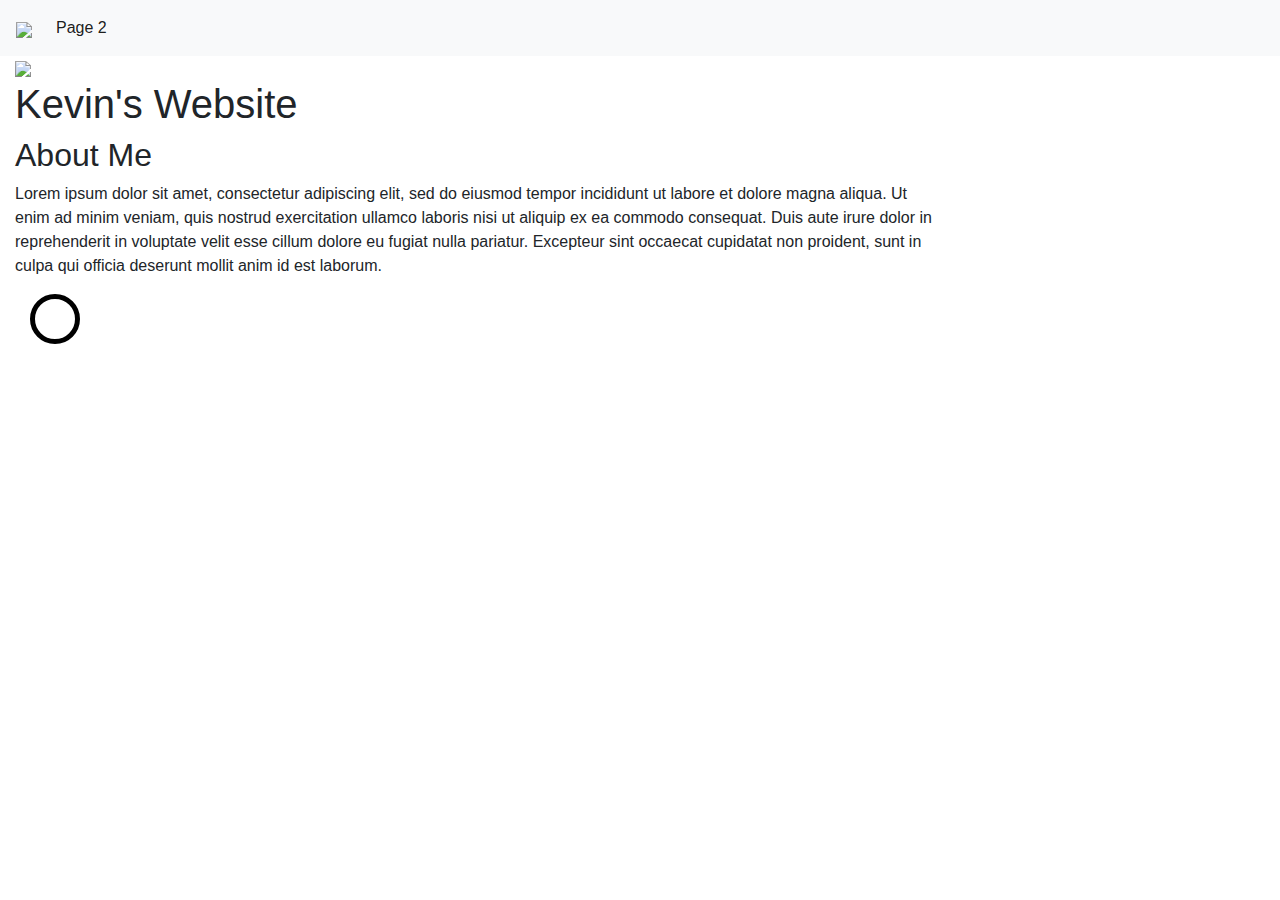
==== index.html @ d6788737 "added first circle; making button load out" ====
<!doctype html>
<html lang="en">
  <head>
    <!-- Required meta tags -->
    <meta charset="utf-8">
    <meta name="viewport" content="width=device-width, initial-scale=1, shrink-to-fit=no">

    <!-- Bootstrap CSS -->
    <link rel="stylesheet" href="https://stackpath.bootstrapcdn.com/bootstrap/4.5.2/css/bootstrap.min.css" integrity="sha384-JcKb8q3iqJ61gNV9KGb8thSsNjpSL0n8PARn9HuZOnIxN0hoP+VmmDGMN5t9UJ0Z" crossorigin="anonymous">

    <link rel="stylesheet" href="style.css">

    <title>About Kevin</title>
  </head>
  <body>
<!-- Navbar code -->
    <nav class="navbar navbar-expand-lg navbar-light bg-light">
      <a class="navbar-brand" href="index.html">
        <img src="testLogoNavbar.png" >
      </a>
      <!-- makes the hamburger button -->
      <button class="navbar-toggler" type="button" data-toggle="collapse" data-target="#navbarSupportedContent" aria-controls="navbarSupportedContent" aria-expanded="false" aria-label="Toggle navigation">
    <span class="navbar-toggler-icon"></span>
      </button>
      <div class="collapse navbar-collapse" id="navbarSupportedContent">
    <ul class="navbar-nav mr-auto">
      <li class="nav-item active">
        <a class="nav-link" href="page2.html">Page 2 <span class="sr-only">(current)</span></a>
      </li>
    </nav>
  <div class="container-fluid">
    <div class="row">
      <div class="col">
        <img src="testLogoMain.png">
        <h1> Kevin's Website</h1>
      </div> 
    </div>
    <div class="row">
      <div class="col-sm-9">
        <h2>About Me</h2>
        <p>Lorem ipsum dolor sit amet, consectetur adipiscing elit, sed do eiusmod tempor incididunt ut labore et dolore magna aliqua. Ut enim ad minim veniam, quis nostrud exercitation ullamco laboris nisi ut aliquip ex ea commodo consequat. Duis aute irure dolor in reprehenderit in voluptate velit esse cillum dolore eu fugiat nulla pariatur. Excepteur sint occaecat cupidatat non proident, sunt in culpa qui officia deserunt mollit anim id est laborum.</p>
        <div class="container-fluid">
          <div class="row">
            <div class="col">
              <div class="button-border rounded-circle text-center"><a href="page2.html"></a></div>
            </div>
            <div class="col">

            </div>
            <div class="col">

            </div>
          </div>
          <div class="row">
            <div class="col">

            </div>
            <div class="col">

            </div>
            <div class="col">

            </div>
          </div>
        </div>
      </div>
      <div class="col-sm-3">

      </div>
    </div>
  </div>




    <!-- Optional JavaScript -->
    <!-- jQuery first, then Popper.js, then Bootstrap JS -->
    <script src="https://code.jquery.com/jquery-3.5.1.slim.min.js" integrity="sha384-DfXdz2htPH0lsSSs5nCTpuj/zy4C+OGpamoFVy38MVBnE+IbbVYUew+OrCXaRkfj" crossorigin="anonymous"></script>
    <script src="https://cdn.jsdelivr.net/npm/popper.js@1.16.1/dist/umd/popper.min.js" integrity="sha384-9/reFTGAW83EW2RDu2S0VKaIzap3H66lZH81PoYlFhbGU+6BZp6G7niu735Sk7lN" crossorigin="anonymous"></script>
    <script src="https://stackpath.bootstrapcdn.com/bootstrap/4.5.2/js/bootstrap.min.js" integrity="sha384-B4gt1jrGC7Jh4AgTPSdUtOBvfO8shuf57BaghqFfPlYxofvL8/KUEfYiJOMMV+rV" crossorigin="anonymous"></script>
  </body>
</html>
---- style.css ----
.button-border {
  border: 5px solid black;
  width: 50px;
  height: 50px;
}
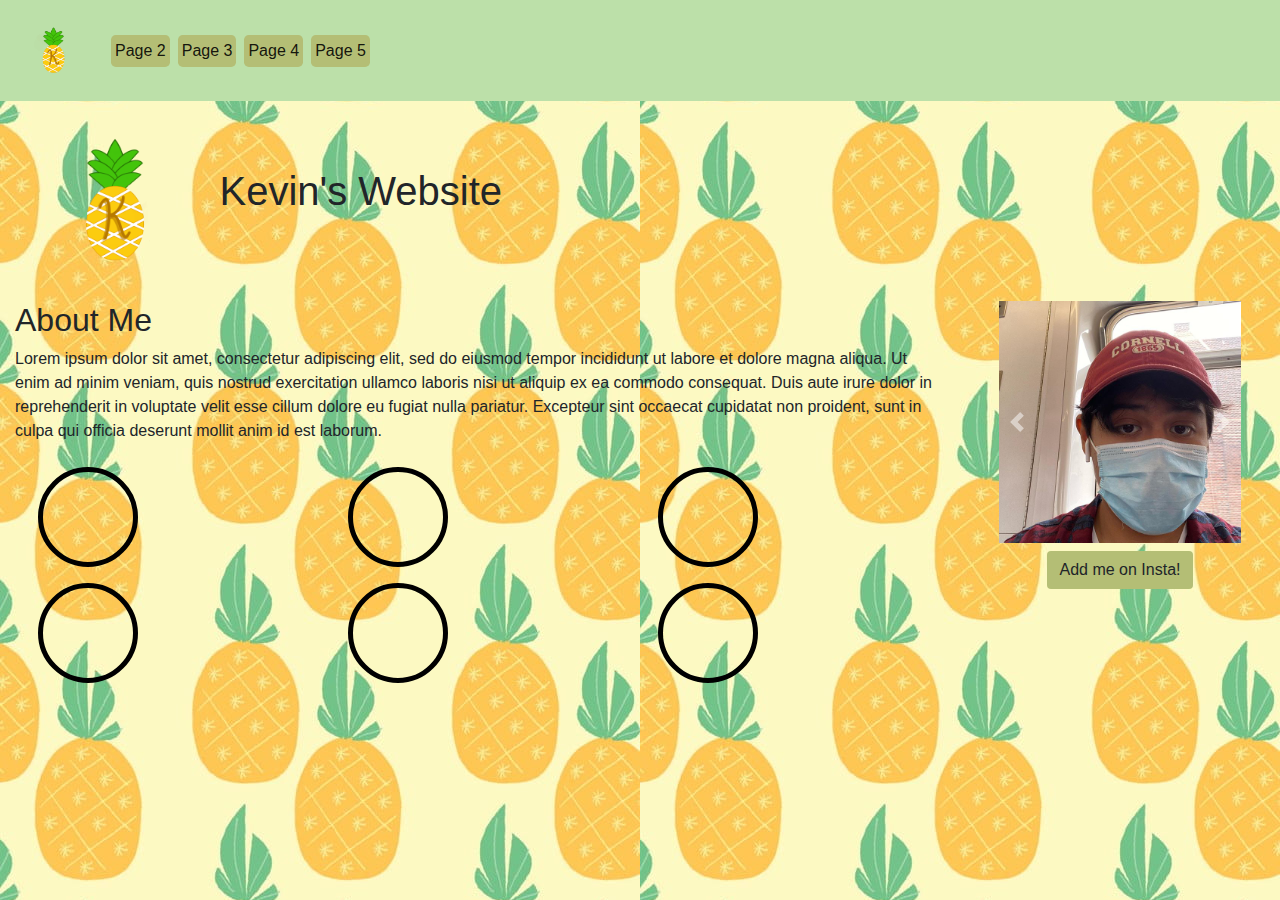
==== commit bc4fae9e: "Finished index, started on p2" ====
--- a/index.html
+++ b/index.html
@@ -1,4 +1,3 @@
-
 <!doctype html>
 <html lang="en">
   <head>
@@ -13,11 +12,11 @@
 
     <title>About Kevin</title>
   </head>
-  <body>
+  <body class="mb-4">
 <!-- Navbar code -->
-    <nav class="navbar navbar-expand-lg navbar-light bg-light">
+  <nav class="navbar navbar-expand-md navbar-light" id="nav-basic">
       <a class="navbar-brand" href="index.html">
-        <img src="testLogoNavbar.png" >
+        <img src="PersonalLogo.png" id="logo-nav" >
       </a>
       <!-- makes the hamburger button -->
       <button class="navbar-toggler" type="button" data-toggle="collapse" data-target="#navbarSupportedContent" aria-controls="navbarSupportedContent" aria-expanded="false" aria-label="Toggle navigation">
@@ -25,48 +24,92 @@
       </button>
       <div class="collapse navbar-collapse" id="navbarSupportedContent">
     <ul class="navbar-nav mr-auto">
-      <li class="nav-item active">
-        <a class="nav-link" href="page2.html">Page 2 <span class="sr-only">(current)</span></a>
+      <li class="nav-item active m-1">
+        <a class="nav-link c-btn-color p-1 rounded-lg text-center" href="page2.html">Page 2 <span class="sr-only">(current)</span></a>
       </li>
-    </nav>
+      <li class="nav-item active m-1">
+        <a class="nav-link c-btn-color p-1 rounded-lg text-center" href="page3.html">Page 3 <span class="sr-only">(current)</span></a>
+      </li>
+      <li class="nav-item active m-1">
+        <a class="nav-link c-btn-color p-1 rounded-lg text-center" href="page4.html">Page 4 <span class="sr-only">(current)</span></a>
+      </li>
+      <li class="nav-item active m-1">
+        <a class="nav-link c-btn-color p-1 rounded-lg text-center" href="page5.html">Page 5 <span class="sr-only">(current)</span></a>
+      </li>
+      <ul>
+  </nav>
+
   <div class="container-fluid">
     <div class="row">
       <div class="col">
-        <img src="testLogoMain.png">
-        <h1> Kevin's Website</h1>
+        <img src="PersonalLogo.png" id="logo-main">
+        <span class="h1"> Kevin's&nbsp;Website</span>
       </div> 
     </div>
     <div class="row">
-      <div class="col-sm-9">
+      <div class="col-md-9">
         <h2>About Me</h2>
         <p>Lorem ipsum dolor sit amet, consectetur adipiscing elit, sed do eiusmod tempor incididunt ut labore et dolore magna aliqua. Ut enim ad minim veniam, quis nostrud exercitation ullamco laboris nisi ut aliquip ex ea commodo consequat. Duis aute irure dolor in reprehenderit in voluptate velit esse cillum dolore eu fugiat nulla pariatur. Excepteur sint occaecat cupidatat non proident, sunt in culpa qui officia deserunt mollit anim id est laborum.</p>
         <div class="container-fluid">
           <div class="row">
             <div class="col">
-              <div class="button-border rounded-circle text-center"><a href="page2.html"></a></div>
+              <div class="button-border rounded-circle text-center m-2" id="page-2-button">
+                <a href="page2.html" class="stretched-link"></a>
+              </div>
             </div>
             <div class="col">
-
+              <div class="button-border rounded-circle text-center m-2" id="page-3-button">
+                <a href="page3.html" class="stretched-link"></a>
+              </div>
             </div>
             <div class="col">
-
+              <div class="button-border rounded-circle text-center m-2" id="page-4-button">
+                <a href="page4.html" class="stretched-link"></a>
+              </div>
             </div>
           </div>
           <div class="row">
             <div class="col">
-
+              <div class="button-border rounded-circle text-center m-2" id="page-5-button">
+                <a href="page5.html" class="stretched-link"></a>
+              </div>
             </div>
             <div class="col">
-
+              <div class="button-border rounded-circle text-center m-2" id="page-6-button">
+                <a href="page6.html" class="stretched-link"></a>
+              </div>
             </div>
             <div class="col">
-
+              <div class="button-border rounded-circle text-center m-2" id="page-7-button">
+                <a href="page7.html" class="stretched-link"></a>
+              </div>
             </div>
           </div>
         </div>
       </div>
-      <div class="col-sm-3">
-
+      <div class="col-md-3">
+        <div id="myCar" class="carousel slide mx-4" data-ride="carousel">
+          <div class="carousel-inner">
+            <div class="carousel-item active">
+              <img src="myFaceButCovered.jpg" class="d-block w-100" alt="...">
+            </div>
+            <div class="carousel-item">
+              <img src="pineappleFood.jpg" class="d-block w-100" alt="...">
+            </div>
+            <div class="carousel-item">
+              <img src="shrimpFood.jpg" class="d-block w-100" alt="...">
+            </div>
+          </div>
+          <a class="carousel-control-prev" href="#myCar" role="button" data-slide="prev">
+            <span class="carousel-control-prev-icon" aria-hidden="true"></span>
+            <span class="sr-only">Previous</span>
+          </a>
+          <a class="carousel-control-next" href="#myCar" role="button" data-slide="next">
+            <span class="carousel-control-next-icon" aria-hidden="true"></span>
+            <span class="sr-only">Next</span>
+          </a>
+        </div>
+        <center><button class="btn mt-2 mx-auto c-btn-color" >Add me on Insta!</button></center>
       </div>
     </div>
   </div>
--- a/style.css
+++ b/style.css
@@ -1,5 +1,36 @@
+body {
+  background-image: url("Pineapple Background.jpg");
+}
+
+#nav-basic {
+  background-color: #BCE0A9;
+}
+
+#logo-nav {
+  height: 75px;
+  width: 75px;
+}
+
+#logo-main {
+  height: 200px;
+  width: 200px;
+}
+
 .button-border {
   border: 5px solid black;
-  width: 50px;
-  height: 50px;
+  width: 100px;
+  height: 100px;
+}
+
+#page-2-button {
+  background-image: url("testImage.jpg");
+}
+
+#page-3-button {
+  background-image: url("Button_3.png");
+  
+}
+
+.c-btn-color {
+  background-color: #B4BE75;
 }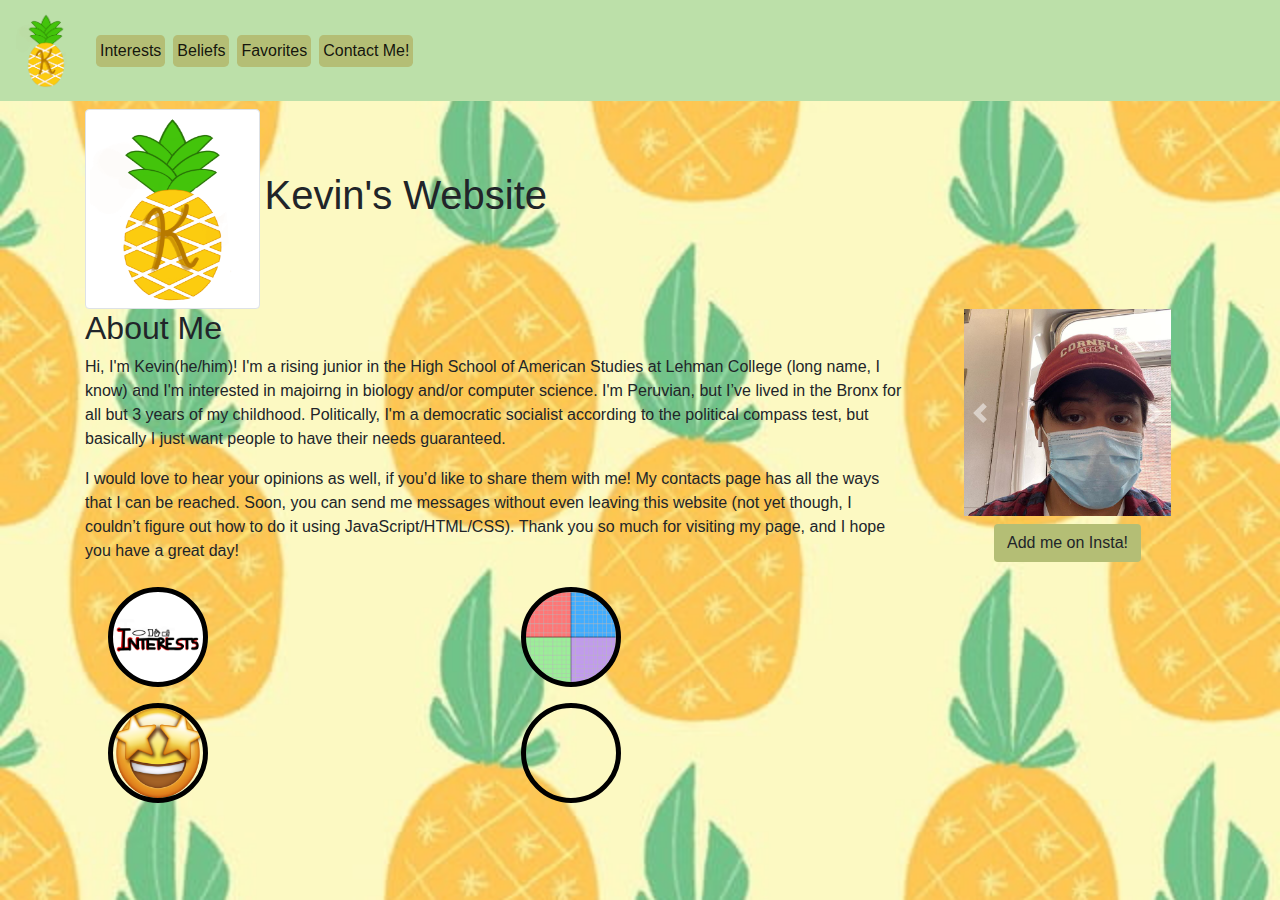
==== commit dfcb2f21: "final draft of About Me page" ====
--- a/index.html
+++ b/index.html
@@ -23,33 +23,36 @@
     <span class="navbar-toggler-icon"></span>
       </button>
       <div class="collapse navbar-collapse" id="navbarSupportedContent">
-    <ul class="navbar-nav mr-auto">
-      <li class="nav-item active m-1">
-        <a class="nav-link c-btn-color p-1 rounded-lg text-center" href="page2.html">Page 2 <span class="sr-only">(current)</span></a>
-      </li>
-      <li class="nav-item active m-1">
-        <a class="nav-link c-btn-color p-1 rounded-lg text-center" href="page3.html">Page 3 <span class="sr-only">(current)</span></a>
-      </li>
-      <li class="nav-item active m-1">
-        <a class="nav-link c-btn-color p-1 rounded-lg text-center" href="page4.html">Page 4 <span class="sr-only">(current)</span></a>
-      </li>
-      <li class="nav-item active m-1">
-        <a class="nav-link c-btn-color p-1 rounded-lg text-center" href="page5.html">Page 5 <span class="sr-only">(current)</span></a>
-      </li>
-      <ul>
+      <ul class="navbar-nav mr-auto">
+        <li class="nav-item active m-1">
+          <a class="nav-link c-btn-color p-1 rounded-lg text-center" href="page2.html">Interests<span class="sr-only">(current)</span></a>
+        </li>
+        <li class="nav-item active m-1">
+          <a class="nav-link c-btn-color p-1 rounded-lg text-center" href="page3.html">Beliefs <span class="sr-only">(current)</span></a>
+        </li>
+        <li class="nav-item active m-1">
+          <a class="nav-link c-btn-color p-1 rounded-lg text-center" href="page4.html">Favorites<span class="sr-only">(current)</span></a>
+        </li>
+        <li class="nav-item active m-1">
+          <a class="nav-link c-btn-color p-1 rounded-lg text-center" href="page5.html">Contact Me!<span class="sr-only">(current)</span></a>
+        </li>
+      </ul>
   </nav>
 
-  <div class="container-fluid">
+  <div class="container">
     <div class="row">
       <div class="col">
-        <img src="PersonalLogo.png" id="logo-main">
+        <img src="PersonalLogo.png" id="logo-main" class="img-thumbnail mt-2">
         <span class="h1"> Kevin's&nbsp;Website</span>
       </div> 
     </div>
     <div class="row">
       <div class="col-md-9">
         <h2>About Me</h2>
-        <p>Lorem ipsum dolor sit amet, consectetur adipiscing elit, sed do eiusmod tempor incididunt ut labore et dolore magna aliqua. Ut enim ad minim veniam, quis nostrud exercitation ullamco laboris nisi ut aliquip ex ea commodo consequat. Duis aute irure dolor in reprehenderit in voluptate velit esse cillum dolore eu fugiat nulla pariatur. Excepteur sint occaecat cupidatat non proident, sunt in culpa qui officia deserunt mollit anim id est laborum.</p>
+        <p>Hi, I'm Kevin(he/him)! I'm a rising junior in the High School of American Studies at Lehman College (long name, I know) and I'm interested in majoirng in biology and/or computer science. I'm Peruvian, but I’ve lived in the Bronx for all but 3 years of my childhood. Politically, I'm a democratic socialist according to the political compass test, but basically I just want people to have their needs guaranteed.</p>
+        <break>
+        <p>I would love to hear your opinions as well, if you’d like to share them with me! My contacts page has all the ways that I can be reached. Soon, you can send me messages without even leaving this website (not yet though, I couldn’t figure out how to do it using JavaScript/HTML/CSS). Thank you so much for visiting my page, and I hope you have a great day!
+        </p>
         <div class="container-fluid">
           <div class="row">
             <div class="col">
@@ -62,26 +65,16 @@
                 <a href="page3.html" class="stretched-link"></a>
               </div>
             </div>
-            <div class="col">
-              <div class="button-border rounded-circle text-center m-2" id="page-4-button">
-                <a href="page4.html" class="stretched-link"></a>
-              </div>
-            </div>
           </div>
           <div class="row">
             <div class="col">
-              <div class="button-border rounded-circle text-center m-2" id="page-5-button">
+              <div class="button-border rounded-circle text-center m-2" id="page-4-button">
                 <a href="page5.html" class="stretched-link"></a>
               </div>
             </div>
             <div class="col">
-              <div class="button-border rounded-circle text-center m-2" id="page-6-button">
-                <a href="page6.html" class="stretched-link"></a>
-              </div>
-            </div>
-            <div class="col">
-              <div class="button-border rounded-circle text-center m-2" id="page-7-button">
-                <a href="page7.html" class="stretched-link"></a>
+              <div class="button-border rounded-circle text-center m-2" id="page-5-button">
+                <a href="page5.html" class="stretched-link"></a>
               </div>
             </div>
           </div>
@@ -109,7 +102,7 @@
             <span class="sr-only">Next</span>
           </a>
         </div>
-        <center><button class="btn mt-2 mx-auto c-btn-color" >Add me on Insta!</button></center>
+        <center><a class="btn mt-2 mx-auto c-btn-color" href="https://www.instagram.com/reintroducing_/" target="_blank">Add me on Insta!</a></center>
       </div>
     </div>
   </div>
@@ -122,5 +115,6 @@
     <script src="https://code.jquery.com/jquery-3.5.1.slim.min.js" integrity="sha384-DfXdz2htPH0lsSSs5nCTpuj/zy4C+OGpamoFVy38MVBnE+IbbVYUew+OrCXaRkfj" crossorigin="anonymous"></script>
     <script src="https://cdn.jsdelivr.net/npm/popper.js@1.16.1/dist/umd/popper.min.js" integrity="sha384-9/reFTGAW83EW2RDu2S0VKaIzap3H66lZH81PoYlFhbGU+6BZp6G7niu735Sk7lN" crossorigin="anonymous"></script>
     <script src="https://stackpath.bootstrapcdn.com/bootstrap/4.5.2/js/bootstrap.min.js" integrity="sha384-B4gt1jrGC7Jh4AgTPSdUtOBvfO8shuf57BaghqFfPlYxofvL8/KUEfYiJOMMV+rV" crossorigin="anonymous"></script>
+    <script src="page3.js"></script>
   </body>
 </html>--- a/style.css
+++ b/style.css
@@ -1,5 +1,7 @@
 body {
   background-image: url("Pineapple Background.jpg");
+  background-repeat: no-repeat;
+  background-size: cover;
 }
 
 #nav-basic {
@@ -8,12 +10,12 @@
 
 #logo-nav {
   height: 75px;
-  width: 75px;
+  width: 60px;
 }
 
 #logo-main {
   height: 200px;
-  width: 200px;
+  width: 175px;
 }
 
 .button-border {
@@ -23,14 +25,62 @@
 }
 
 #page-2-button {
-  background-image: url("testImage.jpg");
+  background-image: url("Interests.png");
+  background-size: 95px;
 }
 
 #page-3-button {
-  background-image: url("Button_3.png");
-  
+  background-image: url("fixedPoliCompass.png");
+  background-size: cover;
+}
+
+#page-4-button {
+  background-image: url("fixedStarEyes.png");
+  background-size: cover;
+}
+
+#page-5-button {
+  background-image: url("https://www.pngitem.com/pimgs/m/21-215884_telephone-icon-png-phone-emoji-transparent-background-png.png");
+  background-size: cover; 
 }
 
 .c-btn-color {
   background-color: #B4BE75;
-}+}
+
+.c-card {
+  background-color: #B4BE75;
+}
+
+.c-card-btn {
+  color: black;
+  text-decoration: none !important;
+ }
+
+ .c-card-btn:hover {
+   color: black;
+ }
+
+ .c-table-head {
+   background-color: #B4BE75;
+ }
+
+ .c-anchor {
+   color: black;
+   
+ }
+
+ .c-anchor:hover {
+   color: black;
+ }
+
+.contact-img {
+  width: 75px;
+  height: 75px;
+}
+
+#blm-fist {
+  width: 300px;
+  height: 400px;
+  
+}
